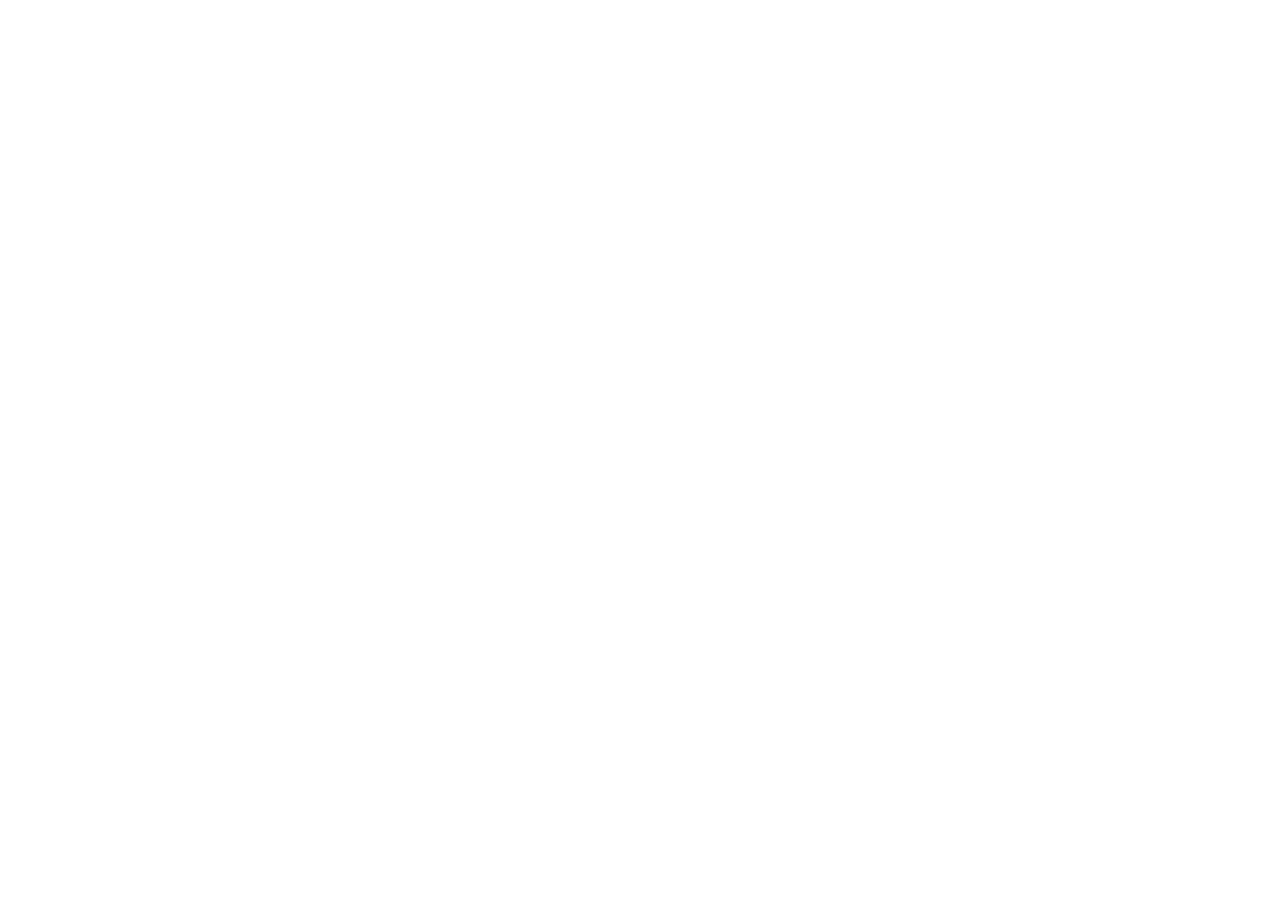
==== login.html @ 33c71e35 "初始化项目" ====
<!DOCTYPE html>
<html lang="en">
<head>
    <meta charset="UTF-8">
    <meta http-equiv="X-UA-Compatible" content="IE=edge">
    <meta name="viewport" content="width=device-width, initial-scale=1.0">
    <title>Document</title>
</head>
<body>
    
</body>
</html>
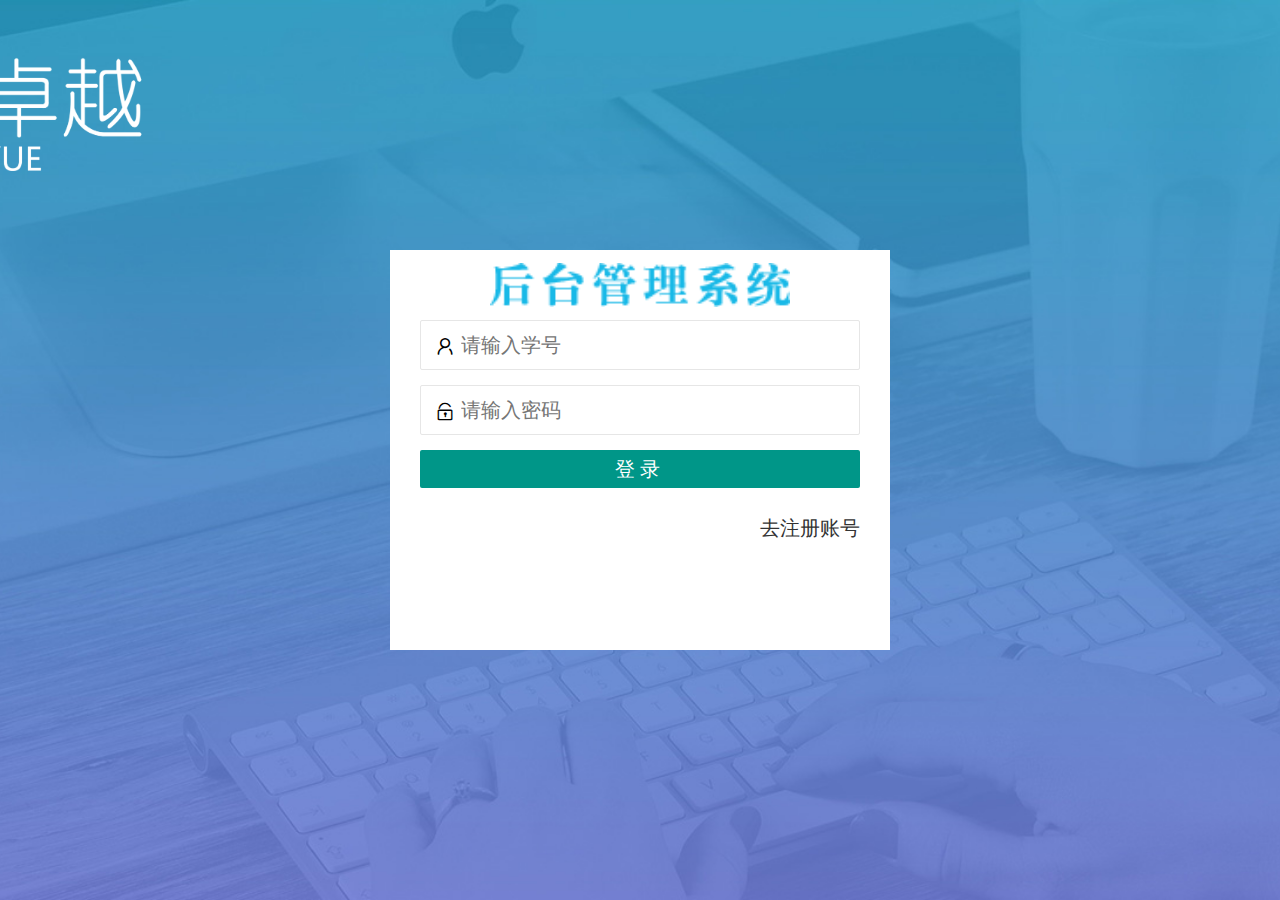
==== commit 7c76366a: "完成了注册和登录功能的开发" ====
--- a/login.html
+++ b/login.html
@@ -4,9 +4,71 @@
     <meta charset="UTF-8">
     <meta http-equiv="X-UA-Compatible" content="IE=edge">
     <meta name="viewport" content="width=device-width, initial-scale=1.0">
-    <title>Document</title>
+    <title>故事汇-登录/注册</title>
+    <link rel="stylesheet" href="/assets/lib/layui/css/layui.css">
+    <link rel="stylesheet" href="/assets/css/login.css">
 </head>
 <body>
-    
+    <!--头部的logo区域-->
+    <div class="layui-main">
+        <img src="/assets/images/计科卓越logo.png" alt="">
+    </div>
+    <!--登录注册区域-->
+    <div class="loginAndRegBox">
+        <div class="title-box"></div>
+         <!--登录的div-->
+         <div class="login-box" >
+             <!--登录的表单-->
+            <form class="layui-form" id="form_login">
+                <!--用户名-->
+                <div class="layui-form-item">
+                    <i class="layui-icon layui-icon-username"></i>   
+                    <input type="text" name="username" required  lay-verify="required" placeholder="请输入学号" autocomplete="off" class="layui-input">
+                </div>
+                <!--密码-->
+                <div class="layui-form-item">
+                    <i class="layui-icon layui-icon-password"></i>   
+                    <input type="password" name="password" required  lay-verify="required|pwd" placeholder="请输入密码" autocomplete="off" class="layui-input">
+                </div>
+                <div class="layui-form-item">
+            <button class="layui-btn layui-btn-fluid" lay-submit layui-btn-radius>登录</button>
+             </div>
+             <div class="layui-form-item links" >
+              <a href="javascript:;" id="link_reg">去注册账号</a>
+             </div>
+            </form> 
+         </div>
+         <!--注册的div-->
+         <div class="reg-box">
+            <form class="layui-form" id="form_reg">
+                <!--用户名-->
+                <div class="layui-form-item">
+                    <i class="layui-icon layui-icon-username"></i>   
+                    <input type="text" name="username" required  lay-verify="required" placeholder="请输入学号" autocomplete="off" class="layui-input">
+                </div>
+                <!--密码-->
+                <div class="layui-form-item">
+                    <i class="layui-icon layui-icon-password"></i>   
+                    <input type="password" name="password" required  lay-verify="required|pwd" placeholder="请输入密码" autocomplete="off" class="layui-input">
+                </div>
+                <!--密码确认框-->
+                <div class="layui-form-item">
+                    <i class="layui-icon layui-icon-password"></i>   
+                    <input type="password" name="repassword" required  lay-verify="required|pwd|repwd" placeholder="再次确认密码" autocomplete="off" class="layui-input">
+                </div>
+                <div class="layui-form-item">
+            <button class="layui-btn layui-btn-fluid" lay-submit layui-btn-radius>注册</button>
+             </div>
+             <div class="layui-form-item links">
+              <a href="javascript:;" id="link_login">去登录</a>
+             </div>
+            </form> 
+        </div>
+    </div>
+    <script src="/assets/lib/layui/layui.all.js"></script>
+    <!--导入jQuery-->
+    <script src="/assets/lib/jquery.js"></script>
+    <script src="/assets/js/baseAPI.js"></script>
+    <script src="/assets/js/login.js"></script>
 </body>
-</html>+</html>
--- a/assets/lib/layui/css/layui.css
+++ b/assets/lib/layui/css/layui.css
@@ -0,0 +1,2 @@
+/** layui-v2.5.5 MIT License By https://www.layui.com */
+ .layui-inline,img{display:inline-block;vertical-align:middle}h1,h2,h3,h4,h5,h6{font-weight:400}.layui-edge,.layui-header,.layui-inline,.layui-main{position:relative}.layui-body,.layui-edge,.layui-elip{overflow:hidden}.layui-btn,.layui-edge,.layui-inline,img{vertical-align:middle}.layui-btn,.layui-disabled,.layui-icon,.layui-unselect{-moz-user-select:none;-webkit-user-select:none;-ms-user-select:none}.layui-elip,.layui-form-checkbox span,.layui-form-pane .layui-form-label{text-overflow:ellipsis;white-space:nowrap}.layui-breadcrumb,.layui-tree-btnGroup{visibility:hidden}blockquote,body,button,dd,div,dl,dt,form,h1,h2,h3,h4,h5,h6,input,li,ol,p,pre,td,textarea,th,ul{margin:0;padding:0;-webkit-tap-highlight-color:rgba(0,0,0,0)}a:active,a:hover{outline:0}img{border:none}li{list-style:none}table{border-collapse:collapse;border-spacing:0}h4,h5,h6{font-size:100%}button,input,optgroup,option,select,textarea{font-family:inherit;font-size:inherit;font-style:inherit;font-weight:inherit;outline:0}pre{white-space:pre-wrap;white-space:-moz-pre-wrap;white-space:-pre-wrap;white-space:-o-pre-wrap;word-wrap:break-word}body{line-height:24px;font:14px Helvetica Neue,Helvetica,PingFang SC,Tahoma,Arial,sans-serif}hr{height:1px;margin:10px 0;border:0;clear:both}a{color:#333;text-decoration:none}a:hover{color:#777}a cite{font-style:normal;*cursor:pointer}.layui-border-box,.layui-border-box *{box-sizing:border-box}.layui-box,.layui-box *{box-sizing:content-box}.layui-clear{clear:both;*zoom:1}.layui-clear:after{content:'\20';clear:both;*zoom:1;display:block;height:0}.layui-inline{*display:inline;*zoom:1}.layui-edge{display:inline-block;width:0;height:0;border-width:6px;border-style:dashed;border-color:transparent}.layui-edge-top{top:-4px;border-bottom-color:#999;border-bottom-style:solid}.layui-edge-right{border-left-color:#999;border-left-style:solid}.layui-edge-bottom{top:2px;border-top-color:#999;border-top-style:solid}.layui-edge-left{border-right-color:#999;border-right-style:solid}.layui-disabled,.layui-disabled:hover{color:#d2d2d2!important;cursor:not-allowed!important}.layui-circle{border-radius:100%}.layui-show{display:block!important}.layui-hide{display:none!important}@font-face{font-family:layui-icon;src:url(../font/iconfont.eot?v=250);src:url(../font/iconfont.eot?v=250#iefix) format('embedded-opentype'),url(../font/iconfont.woff2?v=250) format('woff2'),url(../font/iconfont.woff?v=250) format('woff'),url(../font/iconfont.ttf?v=250) format('truetype'),url(../font/iconfont.svg?v=250#layui-icon) format('svg')}.layui-icon{font-family:layui-icon!important;font-size:16px;font-style:normal;-webkit-font-smoothing:antialiased;-moz-osx-font-smoothing:grayscale}.layui-icon-reply-fill:before{content:"\e611"}.layui-icon-set-fill:before{content:"\e614"}.layui-icon-menu-fill:before{content:"\e60f"}.layui-icon-search:before{content:"\e615"}.layui-icon-share:before{content:"\e641"}.layui-icon-set-sm:before{content:"\e620"}.layui-icon-engine:before{content:"\e628"}.layui-icon-close:before{content:"\1006"}.layui-icon-close-fill:before{content:"\1007"}.layui-icon-chart-screen:before{content:"\e629"}.layui-icon-star:before{content:"\e600"}.layui-icon-circle-dot:before{content:"\e617"}.layui-icon-chat:before{content:"\e606"}.layui-icon-release:before{content:"\e609"}.layui-icon-list:before{content:"\e60a"}.layui-icon-chart:before{content:"\e62c"}.layui-icon-ok-circle:before{content:"\1005"}.layui-icon-layim-theme:before{content:"\e61b"}.layui-icon-table:before{content:"\e62d"}.layui-icon-right:before{content:"\e602"}.layui-icon-left:before{content:"\e603"}.layui-icon-cart-simple:before{content:"\e698"}.layui-icon-face-cry:before{content:"\e69c"}.layui-icon-face-smile:before{content:"\e6af"}.layui-icon-survey:before{content:"\e6b2"}.layui-icon-tree:before{content:"\e62e"}.layui-icon-upload-circle:before{content:"\e62f"}.layui-icon-add-circle:before{content:"\e61f"}.layui-icon-download-circle:before{content:"\e601"}.layui-icon-templeate-1:before{content:"\e630"}.layui-icon-util:before{content:"\e631"}.layui-icon-face-surprised:before{content:"\e664"}.layui-icon-edit:before{content:"\e642"}.layui-icon-speaker:before{content:"\e645"}.layui-icon-down:before{content:"\e61a"}.layui-icon-file:before{content:"\e621"}.layui-icon-layouts:before{content:"\e632"}.layui-icon-rate-half:before{content:"\e6c9"}.layui-icon-add-circle-fine:before{content:"\e608"}.layui-icon-prev-circle:before{content:"\e633"}.layui-icon-read:before{content:"\e705"}.layui-icon-404:before{content:"\e61c"}.layui-icon-carousel:before{content:"\e634"}.layui-icon-help:before{content:"\e607"}.layui-icon-code-circle:before{content:"\e635"}.layui-icon-water:before{content:"\e636"}.layui-icon-username:before{content:"\e66f"}.layui-icon-find-fill:before{content:"\e670"}.layui-icon-about:before{content:"\e60b"}.layui-icon-location:before{content:"\e715"}.layui-icon-up:before{content:"\e619"}.layui-icon-pause:before{content:"\e651"}.layui-icon-date:before{content:"\e637"}.layui-icon-layim-uploadfile:before{content:"\e61d"}.layui-icon-delete:before{content:"\e640"}.layui-icon-play:before{content:"\e652"}.layui-icon-top:before{content:"\e604"}.layui-icon-friends:before{content:"\e612"}.layui-icon-refresh-3:before{content:"\e9aa"}.layui-icon-ok:before{content:"\e605"}.layui-icon-layer:before{content:"\e638"}.layui-icon-face-smile-fine:before{content:"\e60c"}.layui-icon-dollar:before{content:"\e659"}.layui-icon-group:before{content:"\e613"}.layui-icon-layim-download:before{content:"\e61e"}.layui-icon-picture-fine:before{content:"\e60d"}.layui-icon-link:before{content:"\e64c"}.layui-icon-diamond:before{content:"\e735"}.layui-icon-log:before{content:"\e60e"}.layui-icon-rate-solid:before{content:"\e67a"}.layui-icon-fonts-del:before{content:"\e64f"}.layui-icon-unlink:before{content:"\e64d"}.layui-icon-fonts-clear:before{content:"\e639"}.layui-icon-triangle-r:before{content:"\e623"}.layui-icon-circle:before{content:"\e63f"}.layui-icon-radio:before{content:"\e643"}.layui-icon-align-center:before{content:"\e647"}.layui-icon-align-right:before{content:"\e648"}.layui-icon-align-left:before{content:"\e649"}.layui-icon-loading-1:before{content:"\e63e"}.layui-icon-return:before{content:"\e65c"}.layui-icon-fonts-strong:before{content:"\e62b"}.layui-icon-upload:before{content:"\e67c"}.layui-icon-dialogue:before{content:"\e63a"}.layui-icon-video:before{content:"\e6ed"}.layui-icon-headset:before{content:"\e6fc"}.layui-icon-cellphone-fine:before{content:"\e63b"}.layui-icon-add-1:before{content:"\e654"}.layui-icon-face-smile-b:before{content:"\e650"}.layui-icon-fonts-html:before{content:"\e64b"}.layui-icon-form:before{content:"\e63c"}.layui-icon-cart:before{content:"\e657"}.layui-icon-camera-fill:before{content:"\e65d"}.layui-icon-tabs:before{content:"\e62a"}.layui-icon-fonts-code:before{content:"\e64e"}.layui-icon-fire:before{content:"\e756"}.layui-icon-set:before{content:"\e716"}.layui-icon-fonts-u:before{content:"\e646"}.layui-icon-triangle-d:before{content:"\e625"}.layui-icon-tips:before{content:"\e702"}.layui-icon-picture:before{content:"\e64a"}.layui-icon-more-vertical:before{content:"\e671"}.layui-icon-flag:before{content:"\e66c"}.layui-icon-loading:before{content:"\e63d"}.layui-icon-fonts-i:before{content:"\e644"}.layui-icon-refresh-1:before{content:"\e666"}.layui-icon-rmb:before{content:"\e65e"}.layui-icon-home:before{content:"\e68e"}.layui-icon-user:before{content:"\e770"}.layui-icon-notice:before{content:"\e667"}.layui-icon-login-weibo:before{content:"\e675"}.layui-icon-voice:before{content:"\e688"}.layui-icon-upload-drag:before{content:"\e681"}.layui-icon-login-qq:before{content:"\e676"}.layui-icon-snowflake:before{content:"\e6b1"}.layui-icon-file-b:before{content:"\e655"}.layui-icon-template:before{content:"\e663"}.layui-icon-auz:before{content:"\e672"}.layui-icon-console:before{content:"\e665"}.layui-icon-app:before{content:"\e653"}.layui-icon-prev:before{content:"\e65a"}.layui-icon-website:before{content:"\e7ae"}.layui-icon-next:before{content:"\e65b"}.layui-icon-component:before{content:"\e857"}.layui-icon-more:before{content:"\e65f"}.layui-icon-login-wechat:before{content:"\e677"}.layui-icon-shrink-right:before{content:"\e668"}.layui-icon-spread-left:before{content:"\e66b"}.layui-icon-camera:before{content:"\e660"}.layui-icon-note:before{content:"\e66e"}.layui-icon-refresh:before{content:"\e669"}.layui-icon-female:before{content:"\e661"}.layui-icon-male:before{content:"\e662"}.layui-icon-password:before{content:"\e673"}.layui-icon-senior:before{content:"\e674"}.layui-icon-theme:before{content:"\e66a"}.layui-icon-tread:before{content:"\e6c5"}.layui-icon-praise:before{content:"\e6c6"}.layui-icon-star-fill:before{content:"\e658"}.layui-icon-rate:before{content:"\e67b"}.layui-icon-template-1:before{content:"\e656"}.layui-icon-vercode:before{content:"\e679"}.layui-icon-cellphone:before{content:"\e678"}.layui-icon-screen-full:before{content:"\e622"}.layui-icon-screen-restore:before{content:"\e758"}.layui-icon-cols:before{content:"\e610"}.layui-icon-export:before{content:"\e67d"}.layui-icon-print:before{content:"\e66d"}.layui-icon-slider:before{content:"\e714"}.layui-icon-addition:before{content:"\e624"}.layui-icon-subtraction:before{content:"\e67e"}.layui-icon-service:before{content:"\e626"}.layui-icon-transfer:before{content:"\e691"}.layui-main{width:1140px;margin:0 auto}.layui-header{z-index:1000;height:60px}.layui-header a:hover{transition:all .5s;-webkit-transition:all .5s}.layui-side{position:fixed;left:0;top:0;bottom:0;z-index:999;width:200px;overflow-x:hidden}.layui-side-scroll{position:relative;width:220px;height:100%;overflow-x:hidden}.layui-body{position:absolute;left:200px;right:0;top:0;bottom:0;z-index:998;width:auto;overflow-y:auto;box-sizing:border-box}.layui-layout-body{overflow:hidden}.layui-layout-admin .layui-header{background-color:#23262E}.layui-layout-admin .layui-side{top:60px;width:200px;overflow-x:hidden}.layui-layout-admin .layui-body{position:fixed;top:60px;bottom:44px}.layui-layout-admin .layui-main{width:auto;margin:0 15px}.layui-layout-admin .layui-footer{position:fixed;left:200px;right:0;bottom:0;height:44px;line-height:44px;padding:0 15px;background-color:#eee}.layui-layout-admin .layui-logo{position:absolute;left:0;top:0;width:200px;height:100%;line-height:60px;text-align:center;color:#009688;font-size:16px}.layui-layout-admin .layui-header .layui-nav{background:0 0}.layui-layout-left{position:absolute!important;left:200px;top:0}.layui-layout-right{position:absolute!important;right:0;top:0}.layui-container{position:relative;margin:0 auto;padding:0 15px;box-sizing:border-box}.layui-fluid{position:relative;margin:0 auto;padding:0 15px}.layui-row:after,.layui-row:before{content:'';display:block;clear:both}.layui-col-lg1,.layui-col-lg10,.layui-col-lg11,.layui-col-lg12,.layui-col-lg2,.layui-col-lg3,.layui-col-lg4,.layui-col-lg5,.layui-col-lg6,.layui-col-lg7,.layui-col-lg8,.layui-col-lg9,.layui-col-md1,.layui-col-md10,.layui-col-md11,.layui-col-md12,.layui-col-md2,.layui-col-md3,.layui-col-md4,.layui-col-md5,.layui-col-md6,.layui-col-md7,.layui-col-md8,.layui-col-md9,.layui-col-sm1,.layui-col-sm10,.layui-col-sm11,.layui-col-sm12,.layui-col-sm2,.layui-col-sm3,.layui-col-sm4,.layui-col-sm5,.layui-col-sm6,.layui-col-sm7,.layui-col-sm8,.layui-col-sm9,.layui-col-xs1,.layui-col-xs10,.layui-col-xs11,.layui-col-xs12,.layui-col-xs2,.layui-col-xs3,.layui-col-xs4,.layui-col-xs5,.layui-col-xs6,.layui-col-xs7,.layui-col-xs8,.layui-col-xs9{position:relative;display:block;box-sizing:border-box}.layui-col-xs1,.layui-col-xs10,.layui-col-xs11,.layui-col-xs12,.layui-col-xs2,.layui-col-xs3,.layui-col-xs4,.layui-col-xs5,.layui-col-xs6,.layui-col-xs7,.layui-col-xs8,.layui-col-xs9{float:left}.layui-col-xs1{width:8.33333333%}.layui-col-xs2{width:16.66666667%}.layui-col-xs3{width:25%}.layui-col-xs4{width:33.33333333%}.layui-col-xs5{width:41.66666667%}.layui-col-xs6{width:50%}.layui-col-xs7{width:58.33333333%}.layui-col-xs8{width:66.66666667%}.layui-col-xs9{width:75%}.layui-col-xs10{width:83.33333333%}.layui-col-xs11{width:91.66666667%}.layui-col-xs12{width:100%}.layui-col-xs-offset1{margin-left:8.33333333%}.layui-col-xs-offset2{margin-left:16.66666667%}.layui-col-xs-offset3{margin-left:25%}.layui-col-xs-offset4{margin-left:33.33333333%}.layui-col-xs-offset5{margin-left:41.66666667%}.layui-col-xs-offset6{margin-left:50%}.layui-col-xs-offset7{margin-left:58.33333333%}.layui-col-xs-offset8{margin-left:66.66666667%}.layui-col-xs-offset9{margin-left:75%}.layui-col-xs-offset10{margin-left:83.33333333%}.layui-col-xs-offset11{margin-left:91.66666667%}.layui-col-xs-offset12{margin-left:100%}@media screen and (max-width:768px){.layui-hide-xs{display:none!important}.layui-show-xs-block{display:block!important}.layui-show-xs-inline{display:inline!important}.layui-show-xs-inline-block{display:inline-block!important}}@media screen and (min-width:768px){.layui-container{width:750px}.layui-hide-sm{display:none!important}.layui-show-sm-block{display:block!important}.layui-show-sm-inline{display:inline!important}.layui-show-sm-inline-block{display:inline-block!important}.layui-col-sm1,.layui-col-sm10,.layui-col-sm11,.layui-col-sm12,.layui-col-sm2,.layui-col-sm3,.layui-col-sm4,.layui-col-sm5,.layui-col-sm6,.layui-col-sm7,.layui-col-sm8,.layui-col-sm9{float:left}.layui-col-sm1{width:8.33333333%}.layui-col-sm2{width:16.66666667%}.layui-col-sm3{width:25%}.layui-col-sm4{width:33.33333333%}.layui-col-sm5{width:41.66666667%}.layui-col-sm6{width:50%}.layui-col-sm7{width:58.33333333%}.layui-col-sm8{width:66.66666667%}.layui-col-sm9{width:75%}.layui-col-sm10{width:83.33333333%}.layui-col-sm11{width:91.66666667%}.layui-col-sm12{width:100%}.layui-col-sm-offset1{margin-left:8.33333333%}.layui-col-sm-offset2{margin-left:16.66666667%}.layui-col-sm-offset3{margin-left:25%}.layui-col-sm-offset4{margin-left:33.33333333%}.layui-col-sm-offset5{margin-left:41.66666667%}.layui-col-sm-offset6{margin-left:50%}.layui-col-sm-offset7{margin-left:58.33333333%}.layui-col-sm-offset8{margin-left:66.66666667%}.layui-col-sm-offset9{margin-left:75%}.layui-col-sm-offset10{margin-left:83.33333333%}.layui-col-sm-offset11{margin-left:91.66666667%}.layui-col-sm-offset12{margin-left:100%}}@media screen and (min-width:992px){.layui-container{width:970px}.layui-hide-md{display:none!important}.layui-show-md-block{display:block!important}.layui-show-md-inline{display:inline!important}.layui-show-md-inline-block{display:inline-block!important}.layui-col-md1,.layui-col-md10,.layui-col-md11,.layui-col-md12,.layui-col-md2,.layui-col-md3,.layui-col-md4,.layui-col-md5,.layui-col-md6,.layui-col-md7,.layui-col-md8,.layui-col-md9{float:left}.layui-col-md1{width:8.33333333%}.layui-col-md2{width:16.66666667%}.layui-col-md3{width:25%}.layui-col-md4{width:33.33333333%}.layui-col-md5{width:41.66666667%}.layui-col-md6{width:50%}.layui-col-md7{width:58.33333333%}.layui-col-md8{width:66.66666667%}.layui-col-md9{width:75%}.layui-col-md10{width:83.33333333%}.layui-col-md11{width:91.66666667%}.layui-col-md12{width:100%}.layui-col-md-offset1{margin-left:8.33333333%}.layui-col-md-offset2{margin-left:16.66666667%}.layui-col-md-offset3{margin-left:25%}.layui-col-md-offset4{margin-left:33.33333333%}.layui-col-md-offset5{margin-left:41.66666667%}.layui-col-md-offset6{margin-left:50%}.layui-col-md-offset7{margin-left:58.33333333%}.layui-col-md-offset8{margin-left:66.66666667%}.layui-col-md-offset9{margin-left:75%}.layui-col-md-offset10{margin-left:83.33333333%}.layui-col-md-offset11{margin-left:91.66666667%}.layui-col-md-offset12{margin-left:100%}}@media screen and (min-width:1200px){.layui-container{width:1170px}.layui-hide-lg{display:none!important}.layui-show-lg-block{display:block!important}.layui-show-lg-inline{display:inline!important}.layui-show-lg-inline-block{display:inline-block!important}.layui-col-lg1,.layui-col-lg10,.layui-col-lg11,.layui-col-lg12,.layui-col-lg2,.layui-col-lg3,.layui-col-lg4,.layui-col-lg5,.layui-col-lg6,.layui-col-lg7,.layui-col-lg8,.layui-col-lg9{float:left}.layui-col-lg1{width:8.33333333%}.layui-col-lg2{width:16.66666667%}.layui-col-lg3{width:25%}.layui-col-lg4{width:33.33333333%}.layui-col-lg5{width:41.66666667%}.layui-col-lg6{width:50%}.layui-col-lg7{width:58.33333333%}.layui-col-lg8{width:66.66666667%}.layui-col-lg9{width:75%}.layui-col-lg10{width:83.33333333%}.layui-col-lg11{width:91.66666667%}.layui-col-lg12{width:100%}.layui-col-lg-offset1{margin-left:8.33333333%}.layui-col-lg-offset2{margin-left:16.66666667%}.layui-col-lg-offset3{margin-left:25%}.layui-col-lg-offset4{margin-left:33.33333333%}.layui-col-lg-offset5{margin-left:41.66666667%}.layui-col-lg-offset6{margin-left:50%}.layui-col-lg-offset7{margin-left:58.33333333%}.layui-col-lg-offset8{margin-left:66.66666667%}.layui-col-lg-offset9{margin-left:75%}.layui-col-lg-offset10{margin-left:83.33333333%}.layui-col-lg-offset11{margin-left:91.66666667%}.layui-col-lg-offset12{margin-left:100%}}.layui-col-space1{margin:-.5px}.layui-col-space1>*{padding:.5px}.layui-col-space3{margin:-1.5px}.layui-col-space3>*{padding:1.5px}.layui-col-space5{margin:-2.5px}.layui-col-space5>*{padding:2.5px}.layui-col-space8{margin:-3.5px}.layui-col-space8>*{padding:3.5px}.layui-col-space10{margin:-5px}.layui-col-space10>*{padding:5px}.layui-col-space12{margin:-6px}.layui-col-space12>*{padding:6px}.layui-col-space15{margin:-7.5px}.layui-col-space15>*{padding:7.5px}.layui-col-space18{margin:-9px}.layui-col-space18>*{padding:9px}.layui-col-space20{margin:-10px}.layui-col-space20>*{padding:10px}.layui-col-space22{margin:-11px}.layui-col-space22>*{padding:11px}.layui-col-space25{margin:-12.5px}.layui-col-space25>*{padding:12.5px}.layui-col-space30{margin:-15px}.layui-col-space30>*{padding:15px}.layui-btn,.layui-input,.layui-select,.layui-textarea,.layui-upload-button{outline:0;-webkit-appearance:none;transition:all .3s;-webkit-transition:all .3s;box-sizing:border-box}.layui-elem-quote{margin-bottom:10px;padding:15px;line-height:22px;border-left:5px solid #009688;border-radius:0 2px 2px 0;background-color:#f2f2f2}.layui-quote-nm{border-style:solid;border-width:1px 1px 1px 5px;background:0 0}.layui-elem-field{margin-bottom:10px;padding:0;border-width:1px;border-style:solid}.layui-elem-field legend{margin-left:20px;padding:0 10px;font-size:20px;font-weight:300}.layui-field-title{margin:10px 0 20px;border-width:1px 0 0}.layui-field-box{padding:10px 15px}.layui-field-title .layui-field-box{padding:10px 0}.layui-progress{position:relative;height:6px;border-radius:20px;background-color:#e2e2e2}.layui-progress-bar{position:absolute;left:0;top:0;width:0;max-width:100%;height:6px;border-radius:20px;text-align:right;background-color:#5FB878;transition:all .3s;-webkit-transition:all .3s}.layui-progress-big,.layui-progress-big .layui-progress-bar{height:18px;line-height:18px}.layui-progress-text{position:relative;top:-20px;line-height:18px;font-size:12px;color:#666}.layui-progress-big .layui-progress-text{position:static;padding:0 10px;color:#fff}.layui-collapse{border-width:1px;border-style:solid;border-radius:2px}.layui-colla-content,.layui-colla-item{border-top-width:1px;border-top-style:solid}.layui-colla-item:first-child{border-top:none}.layui-colla-title{position:relative;height:42px;line-height:42px;padding:0 15px 0 35px;color:#333;background-color:#f2f2f2;cursor:pointer;font-size:14px;overflow:hidden}.layui-colla-content{display:none;padding:10px 15px;line-height:22px;color:#666}.layui-colla-icon{position:absolute;left:15px;top:0;font-size:14px}.layui-card{margin-bottom:15px;border-radius:2px;background-color:#fff;box-shadow:0 1px 2px 0 rgba(0,0,0,.05)}.layui-card:last-child{margin-bottom:0}.layui-card-header{position:relative;height:42px;line-height:42px;padding:0 15px;border-bottom:1px solid #f6f6f6;color:#333;border-radius:2px 2px 0 0;font-size:14px}.layui-bg-black,.layui-bg-blue,.layui-bg-cyan,.layui-bg-green,.layui-bg-orange,.layui-bg-red{color:#fff!important}.layui-card-body{position:relative;padding:10px 15px;line-height:24px}.layui-card-body[pad15]{padding:15px}.layui-card-body[pad20]{padding:20px}.layui-card-body .layui-table{margin:5px 0}.layui-card .layui-tab{margin:0}.layui-panel-window{position:relative;padding:15px;border-radius:0;border-top:5px solid #E6E6E6;background-color:#fff}.layui-auxiliar-moving{position:fixed;left:0;right:0;top:0;bottom:0;width:100%;height:100%;background:0 0;z-index:9999999999}.layui-form-label,.layui-form-mid,.layui-form-select,.layui-input-block,.layui-input-inline,.layui-textarea{position:relative}.layui-bg-red{background-color:#FF5722!important}.layui-bg-orange{background-color:#FFB800!important}.layui-bg-green{background-color:#009688!important}.layui-bg-cyan{background-color:#2F4056!important}.layui-bg-blue{background-color:#1E9FFF!important}.layui-bg-black{background-color:#393D49!important}.layui-bg-gray{background-color:#eee!important;color:#666!important}.layui-badge-rim,.layui-colla-content,.layui-colla-item,.layui-collapse,.layui-elem-field,.layui-form-pane .layui-form-item[pane],.layui-form-pane .layui-form-label,.layui-input,.layui-layedit,.layui-layedit-tool,.layui-quote-nm,.layui-select,.layui-tab-bar,.layui-tab-card,.layui-tab-title,.layui-tab-title .layui-this:after,.layui-textarea{border-color:#e6e6e6}.layui-timeline-item:before,hr{background-color:#e6e6e6}.layui-text{line-height:22px;font-size:14px;color:#666}.layui-text h1,.layui-text h2,.layui-text h3{font-weight:500;color:#333}.layui-text h1{font-size:30px}.layui-text h2{font-size:24px}.layui-text h3{font-size:18px}.layui-text a:not(.layui-btn){color:#01AAED}.layui-text a:not(.layui-btn):hover{text-decoration:underline}.layui-text ul{padding:5px 0 5px 15px}.layui-text ul li{margin-top:5px;list-style-type:disc}.layui-text em,.layui-word-aux{color:#999!important;padding:0 5px!important}.layui-btn{display:inline-block;height:38px;line-height:38px;padding:0 18px;background-color:#009688;color:#fff;white-space:nowrap;text-align:center;font-size:14px;border:none;border-radius:2px;cursor:pointer}.layui-btn:hover{opacity:.8;filter:alpha(opacity=80);color:#fff}.layui-btn:active{opacity:1;filter:alpha(opacity=100)}.layui-btn+.layui-btn{margin-left:10px}.layui-btn-container{font-size:0}.layui-btn-container .layui-btn{margin-right:10px;margin-bottom:10px}.layui-btn-container .layui-btn+.layui-btn{margin-left:0}.layui-table .layui-btn-container .layui-btn{margin-bottom:9px}.layui-btn-radius{border-radius:100px}.layui-btn .layui-icon{margin-right:3px;font-size:18px;vertical-align:bottom;vertical-align:middle\9}.layui-btn-primary{border:1px solid #C9C9C9;background-color:#fff;color:#555}.layui-btn-primary:hover{border-color:#009688;color:#333}.layui-btn-normal{background-color:#1E9FFF}.layui-btn-warm{background-color:#FFB800}.layui-btn-danger{background-color:#FF5722}.layui-btn-checked{background-color:#5FB878}.layui-btn-disabled,.layui-btn-disabled:active,.layui-btn-disabled:hover{border:1px solid #e6e6e6;background-color:#FBFBFB;color:#C9C9C9;cursor:not-allowed;opacity:1}.layui-btn-lg{height:44px;line-height:44px;padding:0 25px;font-size:16px}.layui-btn-sm{height:30px;line-height:30px;padding:0 10px;font-size:12px}.layui-btn-sm i{font-size:16px!important}.layui-btn-xs{height:22px;line-height:22px;padding:0 5px;font-size:12px}.layui-btn-xs i{font-size:14px!important}.layui-btn-group{display:inline-block;vertical-align:middle;font-size:0}.layui-btn-group .layui-btn{margin-left:0!important;margin-right:0!important;border-left:1px solid rgba(255,255,255,.5);border-radius:0}.layui-btn-group .layui-btn-primary{border-left:none}.layui-btn-group .layui-btn-primary:hover{border-color:#C9C9C9;color:#009688}.layui-btn-group .layui-btn:first-child{border-left:none;border-radius:2px 0 0 2px}.layui-btn-group .layui-btn-primary:first-child{border-left:1px solid #c9c9c9}.layui-btn-group .layui-btn:last-child{border-radius:0 2px 2px 0}.layui-btn-group .layui-btn+.layui-btn{margin-left:0}.layui-btn-group+.layui-btn-group{margin-left:10px}.layui-btn-fluid{width:100%}.layui-input,.layui-select,.layui-textarea{height:38px;line-height:1.3;line-height:38px\9;border-width:1px;border-style:solid;background-color:#fff;border-radius:2px}.layui-input::-webkit-input-placeholder,.layui-select::-webkit-input-placeholder,.layui-textarea::-webkit-input-placeholder{line-height:1.3}.layui-input,.layui-textarea{display:block;width:100%;padding-left:10px}.layui-input:hover,.layui-textarea:hover{border-color:#D2D2D2!important}.layui-input:focus,.layui-textarea:focus{border-color:#C9C9C9!important}.layui-textarea{min-height:100px;height:auto;line-height:20px;padding:6px 10px;resize:vertical}.layui-select{padding:0 10px}.layui-form input[type=checkbox],.layui-form input[type=radio],.layui-form select{display:none}.layui-form [lay-ignore]{display:initial}.layui-form-item{margin-bottom:15px;clear:both;*zoom:1}.layui-form-item:after{content:'\20';clear:both;*zoom:1;display:block;height:0}.layui-form-label{float:left;display:block;padding:9px 15px;width:80px;font-weight:400;line-height:20px;text-align:right}.layui-form-label-col{display:block;float:none;padding:9px 0;line-height:20px;text-align:left}.layui-form-item .layui-inline{margin-bottom:5px;margin-right:10px}.layui-input-block{margin-left:110px;min-height:36px}.layui-input-inline{display:inline-block;vertical-align:middle}.layui-form-item .layui-input-inline{float:left;width:190px;margin-right:10px}.layui-form-text .layui-input-inline{width:auto}.layui-form-mid{float:left;display:block;padding:9px 0!important;line-height:20px;margin-right:10px}.layui-form-danger+.layui-form-select .layui-input,.layui-form-danger:focus{border-color:#FF5722!important}.layui-form-select .layui-input{padding-right:30px;cursor:pointer}.layui-form-select .layui-edge{position:absolute;right:10px;top:50%;margin-top:-3px;cursor:pointer;border-width:6px;border-top-color:#c2c2c2;border-top-style:solid;transition:all .3s;-webkit-transition:all .3s}.layui-form-select dl{display:none;position:absolute;left:0;top:42px;padding:5px 0;z-index:899;min-width:100%;border:1px solid #d2d2d2;max-height:300px;overflow-y:auto;background-color:#fff;border-radius:2px;box-shadow:0 2px 4px rgba(0,0,0,.12);box-sizing:border-box}.layui-form-select dl dd,.layui-form-select dl dt{padding:0 10px;line-height:36px;white-space:nowrap;overflow:hidden;text-overflow:ellipsis}.layui-form-select dl dt{font-size:12px;color:#999}.layui-form-select dl dd{cursor:pointer}.layui-form-select dl dd:hover{background-color:#f2f2f2;-webkit-transition:.5s all;transition:.5s all}.layui-form-select .layui-select-group dd{padding-left:20px}.layui-form-select dl dd.layui-select-tips{padding-left:10px!important;color:#999}.layui-form-select dl dd.layui-this{background-color:#5FB878;color:#fff}.layui-form-checkbox,.layui-form-select dl dd.layui-disabled{background-color:#fff}.layui-form-selected dl{display:block}.layui-form-checkbox,.layui-form-checkbox *,.layui-form-switch{display:inline-block;vertical-align:middle}.layui-form-selected .layui-edge{margin-top:-9px;-webkit-transform:rotate(180deg);transform:rotate(180deg);margin-top:-3px\9}:root .layui-form-selected .layui-edge{margin-top:-9px\0/IE9}.layui-form-selectup dl{top:auto;bottom:42px}.layui-select-none{margin:5px 0;text-align:center;color:#999}.layui-select-disabled .layui-disabled{border-color:#eee!important}.layui-select-disabled .layui-edge{border-top-color:#d2d2d2}.layui-form-checkbox{position:relative;height:30px;line-height:30px;margin-right:10px;padding-right:30px;cursor:pointer;font-size:0;-webkit-transition:.1s linear;transition:.1s linear;box-sizing:border-box}.layui-form-checkbox span{padding:0 10px;height:100%;font-size:14px;border-radius:2px 0 0 2px;background-color:#d2d2d2;color:#fff;overflow:hidden}.layui-form-checkbox:hover span{background-color:#c2c2c2}.layui-form-checkbox i{position:absolute;right:0;top:0;width:30px;height:28px;border:1px solid #d2d2d2;border-left:none;border-radius:0 2px 2px 0;color:#fff;font-size:20px;text-align:center}.layui-form-checkbox:hover i{border-color:#c2c2c2;color:#c2c2c2}.layui-form-checked,.layui-form-checked:hover{border-color:#5FB878}.layui-form-checked span,.layui-form-checked:hover span{background-color:#5FB878}.layui-form-checked i,.layui-form-checked:hover i{color:#5FB878}.layui-form-item .layui-form-checkbox{margin-top:4px}.layui-form-checkbox[lay-skin=primary]{height:auto!important;line-height:normal!important;min-width:18px;min-height:18px;border:none!important;margin-right:0;padding-left:28px;padding-right:0;background:0 0}.layui-form-checkbox[lay-skin=primary] span{padding-left:0;padding-right:15px;line-height:18px;background:0 0;color:#666}.layui-form-checkbox[lay-skin=primary] i{right:auto;left:0;width:16px;height:16px;line-height:16px;border:1px solid #d2d2d2;font-size:12px;border-radius:2px;background-color:#fff;-webkit-transition:.1s linear;transition:.1s linear}.layui-form-checkbox[lay-skin=primary]:hover i{border-color:#5FB878;color:#fff}.layui-form-checked[lay-skin=primary] i{border-color:#5FB878!important;background-color:#5FB878;color:#fff}.layui-checkbox-disbaled[lay-skin=primary] span{background:0 0!important;color:#c2c2c2}.layui-checkbox-disbaled[lay-skin=primary]:hover i{border-color:#d2d2d2}.layui-form-item .layui-form-checkbox[lay-skin=primary]{margin-top:10px}.layui-form-switch{position:relative;height:22px;line-height:22px;min-width:35px;padding:0 5px;margin-top:8px;border:1px solid #d2d2d2;border-radius:20px;cursor:pointer;background-color:#fff;-webkit-transition:.1s linear;transition:.1s linear}.layui-form-switch i{position:absolute;left:5px;top:3px;width:16px;height:16px;border-radius:20px;background-color:#d2d2d2;-webkit-transition:.1s linear;transition:.1s linear}.layui-form-switch em{position:relative;top:0;width:25px;margin-left:21px;padding:0!important;text-align:center!important;color:#999!important;font-style:normal!important;font-size:12px}.layui-form-onswitch{border-color:#5FB878;background-color:#5FB878}.layui-checkbox-disbaled,.layui-checkbox-disbaled i{border-color:#e2e2e2!important}.layui-form-onswitch i{left:100%;margin-left:-21px;background-color:#fff}.layui-form-onswitch em{margin-left:5px;margin-right:21px;color:#fff!important}.layui-checkbox-disbaled span{background-color:#e2e2e2!important}.layui-checkbox-disbaled:hover i{color:#fff!important}[lay-radio]{display:none}.layui-form-radio,.layui-form-radio *{display:inline-block;vertical-align:middle}.layui-form-radio{line-height:28px;margin:6px 10px 0 0;padding-right:10px;cursor:pointer;font-size:0}.layui-form-radio *{font-size:14px}.layui-form-radio>i{margin-right:8px;font-size:22px;color:#c2c2c2}.layui-form-radio>i:hover,.layui-form-radioed>i{color:#5FB878}.layui-radio-disbaled>i{color:#e2e2e2!important}.layui-form-pane .layui-form-label{width:110px;padding:8px 15px;height:38px;line-height:20px;border-width:1px;border-style:solid;border-radius:2px 0 0 2px;text-align:center;background-color:#FBFBFB;overflow:hidden;box-sizing:border-box}.layui-form-pane .layui-input-inline{margin-left:-1px}.layui-form-pane .layui-input-block{margin-left:110px;left:-1px}.layui-form-pane .layui-input{border-radius:0 2px 2px 0}.layui-form-pane .layui-form-text .layui-form-label{float:none;width:100%;border-radius:2px;box-sizing:border-box;text-align:left}.layui-form-pane .layui-form-text .layui-input-inline{display:block;margin:0;top:-1px;clear:both}.layui-form-pane .layui-form-text .layui-input-block{margin:0;left:0;top:-1px}.layui-form-pane .layui-form-text .layui-textarea{min-height:100px;border-radius:0 0 2px 2px}.layui-form-pane .layui-form-checkbox{margin:4px 0 4px 10px}.layui-form-pane .layui-form-radio,.layui-form-pane .layui-form-switch{margin-top:6px;margin-left:10px}.layui-form-pane .layui-form-item[pane]{position:relative;border-width:1px;border-style:solid}.layui-form-pane .layui-form-item[pane] .layui-form-label{position:absolute;left:0;top:0;height:100%;border-width:0 1px 0 0}.layui-form-pane .layui-form-item[pane] .layui-input-inline{margin-left:110px}@media screen and (max-width:450px){.layui-form-item .layui-form-label{text-overflow:ellipsis;overflow:hidden;white-space:nowrap}.layui-form-item .layui-inline{display:block;margin-right:0;margin-bottom:20px;clear:both}.layui-form-item .layui-inline:after{content:'\20';clear:both;display:block;height:0}.layui-form-item .layui-input-inline{display:block;float:none;left:-3px;width:auto;margin:0 0 10px 112px}.layui-form-item .layui-input-inline+.layui-form-mid{margin-left:110px;top:-5px;padding:0}.layui-form-item .layui-form-checkbox{margin-right:5px;margin-bottom:5px}}.layui-layedit{border-width:1px;border-style:solid;border-radius:2px}.layui-layedit-tool{padding:3px 5px;border-bottom-width:1px;border-bottom-style:solid;font-size:0}.layedit-tool-fixed{position:fixed;top:0;border-top:1px solid #e2e2e2}.layui-layedit-tool .layedit-tool-mid,.layui-layedit-tool .layui-icon{display:inline-block;vertical-align:middle;text-align:center;font-size:14px}.layui-layedit-tool .layui-icon{position:relative;width:32px;height:30px;line-height:30px;margin:3px 5px;color:#777;cursor:pointer;border-radius:2px}.layui-layedit-tool .layui-icon:hover{color:#393D49}.layui-layedit-tool .layui-icon:active{color:#000}.layui-layedit-tool .layedit-tool-active{background-color:#e2e2e2;color:#000}.layui-layedit-tool .layui-disabled,.layui-layedit-tool .layui-disabled:hover{color:#d2d2d2;cursor:not-allowed}.layui-layedit-tool .layedit-tool-mid{width:1px;height:18px;margin:0 10px;background-color:#d2d2d2}.layedit-tool-html{width:50px!important;font-size:30px!important}.layedit-tool-b,.layedit-tool-code,.layedit-tool-help{font-size:16px!important}.layedit-tool-d,.layedit-tool-face,.layedit-tool-image,.layedit-tool-unlink{font-size:18px!important}.layedit-tool-image input{position:absolute;font-size:0;left:0;top:0;width:100%;height:100%;opacity:.01;filter:Alpha(opacity=1);cursor:pointer}.layui-layedit-iframe iframe{display:block;width:100%}#LAY_layedit_code{overflow:hidden}.layui-laypage{display:inline-block;*display:inline;*zoom:1;vertical-align:middle;margin:10px 0;font-size:0}.layui-laypage>a:first-child,.layui-laypage>a:first-child em{border-radius:2px 0 0 2px}.layui-laypage>a:last-child,.layui-laypage>a:last-child em{border-radius:0 2px 2px 0}.layui-laypage>:first-child{margin-left:0!important}.layui-laypage>:last-child{margin-right:0!important}.layui-laypage a,.layui-laypage button,.layui-laypage input,.layui-laypage select,.layui-laypage span{border:1px solid #e2e2e2}.layui-laypage a,.layui-laypage span{display:inline-block;*display:inline;*zoom:1;vertical-align:middle;padding:0 15px;height:28px;line-height:28px;margin:0 -1px 5px 0;background-color:#fff;color:#333;font-size:12px}.layui-flow-more a *,.layui-laypage input,.layui-table-view select[lay-ignore]{display:inline-block}.layui-laypage a:hover{color:#009688}.layui-laypage em{font-style:normal}.layui-laypage .layui-laypage-spr{color:#999;font-weight:700}.layui-laypage a{text-decoration:none}.layui-laypage .layui-laypage-curr{position:relative}.layui-laypage .layui-laypage-curr em{position:relative;color:#fff}.layui-laypage .layui-laypage-curr .layui-laypage-em{position:absolute;left:-1px;top:-1px;padding:1px;width:100%;height:100%;background-color:#009688}.layui-laypage-em{border-radius:2px}.layui-laypage-next em,.layui-laypage-prev em{font-family:Sim sun;font-size:16px}.layui-laypage .layui-laypage-count,.layui-laypage .layui-laypage-limits,.layui-laypage .layui-laypage-refresh,.layui-laypage .layui-laypage-skip{margin-left:10px;margin-right:10px;padding:0;border:none}.layui-laypage .layui-laypage-limits,.layui-laypage .layui-laypage-refresh{vertical-align:top}.layui-laypage .layui-laypage-refresh i{font-size:18px;cursor:pointer}.layui-laypage select{height:22px;padding:3px;border-radius:2px;cursor:pointer}.layui-laypage .layui-laypage-skip{height:30px;line-height:30px;color:#999}.layui-laypage button,.layui-laypage input{height:30px;line-height:30px;border-radius:2px;vertical-align:top;background-color:#fff;box-sizing:border-box}.layui-laypage input{width:40px;margin:0 10px;padding:0 3px;text-align:center}.layui-laypage input:focus,.layui-laypage select:focus{border-color:#009688!important}.layui-laypage button{margin-left:10px;padding:0 10px;cursor:pointer}.layui-table,.layui-table-view{margin:10px 0}.layui-flow-more{margin:10px 0;text-align:center;color:#999;font-size:14px}.layui-flow-more a{height:32px;line-height:32px}.layui-flow-more a *{vertical-align:top}.layui-flow-more a cite{padding:0 20px;border-radius:3px;background-color:#eee;color:#333;font-style:normal}.layui-flow-more a cite:hover{opacity:.8}.layui-flow-more a i{font-size:30px;color:#737383}.layui-table{width:100%;background-color:#fff;color:#666}.layui-table tr{transition:all .3s;-webkit-transition:all .3s}.layui-table th{text-align:left;font-weight:400}.layui-table tbody tr:hover,.layui-table thead tr,.layui-table-click,.layui-table-header,.layui-table-hover,.layui-table-mend,.layui-table-patch,.layui-table-tool,.layui-table-total,.layui-table-total tr,.layui-table[lay-even] tr:nth-child(even){background-color:#f2f2f2}.layui-table td,.layui-table th,.layui-table-col-set,.layui-table-fixed-r,.layui-table-grid-down,.layui-table-header,.layui-table-page,.layui-table-tips-main,.layui-table-tool,.layui-table-total,.layui-table-view,.layui-table[lay-skin=line],.layui-table[lay-skin=row]{border-width:1px;border-style:solid;border-color:#e6e6e6}.layui-table td,.layui-table th{position:relative;padding:9px 15px;min-height:20px;line-height:20px;font-size:14px}.layui-table[lay-skin=line] td,.layui-table[lay-skin=line] th{border-width:0 0 1px}.layui-table[lay-skin=row] td,.layui-table[lay-skin=row] th{border-width:0 1px 0 0}.layui-table[lay-skin=nob] td,.layui-table[lay-skin=nob] th{border:none}.layui-table img{max-width:100px}.layui-table[lay-size=lg] td,.layui-table[lay-size=lg] th{padding:15px 30px}.layui-table-view .layui-table[lay-size=lg] .layui-table-cell{height:40px;line-height:40px}.layui-table[lay-size=sm] td,.layui-table[lay-size=sm] th{font-size:12px;padding:5px 10px}.layui-table-view .layui-table[lay-size=sm] .layui-table-cell{height:20px;line-height:20px}.layui-table[lay-data]{display:none}.layui-table-box{position:relative;overflow:hidden}.layui-table-view .layui-table{position:relative;width:auto;margin:0}.layui-table-view .layui-table[lay-skin=line]{border-width:0 1px 0 0}.layui-table-view .layui-table[lay-skin=row]{border-width:0 0 1px}.layui-table-view .layui-table td,.layui-table-view .layui-table th{padding:5px 0;border-top:none;border-left:none}.layui-table-view .layui-table th.layui-unselect .layui-table-cell span{cursor:pointer}.layui-table-view .layui-table td{cursor:default}.layui-table-view .layui-table td[data-edit=text]{cursor:text}.layui-table-view .layui-form-checkbox[lay-skin=primary] i{width:18px;height:18px}.layui-table-view .layui-form-radio{line-height:0;padding:0}.layui-table-view .layui-form-radio>i{margin:0;font-size:20px}.layui-table-init{position:absolute;left:0;top:0;width:100%;height:100%;text-align:center;z-index:110}.layui-table-init .layui-icon{position:absolute;left:50%;top:50%;margin:-15px 0 0 -15px;font-size:30px;color:#c2c2c2}.layui-table-header{border-width:0 0 1px;overflow:hidden}.layui-table-header .layui-table{margin-bottom:-1px}.layui-table-tool .layui-inline[lay-event]{position:relative;width:26px;height:26px;padding:5px;line-height:16px;margin-right:10px;text-align:center;color:#333;border:1px solid #ccc;cursor:pointer;-webkit-transition:.5s all;transition:.5s all}.layui-table-tool .layui-inline[lay-event]:hover{border:1px solid #999}.layui-table-tool-temp{padding-right:120px}.layui-table-tool-self{position:absolute;right:17px;top:10px}.layui-table-tool .layui-table-tool-self .layui-inline[lay-event]{margin:0 0 0 10px}.layui-table-tool-panel{position:absolute;top:29px;left:-1px;padding:5px 0;min-width:150px;min-height:40px;border:1px solid #d2d2d2;text-align:left;overflow-y:auto;background-color:#fff;box-shadow:0 2px 4px rgba(0,0,0,.12)}.layui-table-cell,.layui-table-tool-panel li{overflow:hidden;text-overflow:ellipsis;white-space:nowrap}.layui-table-tool-panel li{padding:0 10px;line-height:30px;-webkit-transition:.5s all;transition:.5s all}.layui-table-tool-panel li .layui-form-checkbox[lay-skin=primary]{width:100%;padding-left:28px}.layui-table-tool-panel li:hover{background-color:#f2f2f2}.layui-table-tool-panel li .layui-form-checkbox[lay-skin=primary] i{position:absolute;left:0;top:0}.layui-table-tool-panel li .layui-form-checkbox[lay-skin=primary] span{padding:0}.layui-table-tool .layui-table-tool-self .layui-table-tool-panel{left:auto;right:-1px}.layui-table-col-set{position:absolute;right:0;top:0;width:20px;height:100%;border-width:0 0 0 1px;background-color:#fff}.layui-table-sort{width:10px;height:20px;margin-left:5px;cursor:pointer!important}.layui-table-sort .layui-edge{position:absolute;left:5px;border-width:5px}.layui-table-sort .layui-table-sort-asc{top:3px;border-top:none;border-bottom-style:solid;border-bottom-color:#b2b2b2}.layui-table-sort .layui-table-sort-asc:hover{border-bottom-color:#666}.layui-table-sort .layui-table-sort-desc{bottom:5px;border-bottom:none;border-top-style:solid;border-top-color:#b2b2b2}.layui-table-sort .layui-table-sort-desc:hover{border-top-color:#666}.layui-table-sort[lay-sort=asc] .layui-table-sort-asc{border-bottom-color:#000}.layui-table-sort[lay-sort=desc] .layui-table-sort-desc{border-top-color:#000}.layui-table-cell{height:28px;line-height:28px;padding:0 15px;position:relative;box-sizing:border-box}.layui-table-cell .layui-form-checkbox[lay-skin=primary]{top:-1px;padding:0}.layui-table-cell .layui-table-link{color:#01AAED}.laytable-cell-checkbox,.laytable-cell-numbers,.laytable-cell-radio,.laytable-cell-space{padding:0;text-align:center}.layui-table-body{position:relative;overflow:auto;margin-right:-1px;margin-bottom:-1px}.layui-table-body .layui-none{line-height:26px;padding:15px;text-align:center;color:#999}.layui-table-fixed{position:absolute;left:0;top:0;z-index:101}.layui-table-fixed .layui-table-body{overflow:hidden}.layui-table-fixed-l{box-shadow:0 -1px 8px rgba(0,0,0,.08)}.layui-table-fixed-r{left:auto;right:-1px;border-width:0 0 0 1px;box-shadow:-1px 0 8px rgba(0,0,0,.08)}.layui-table-fixed-r .layui-table-header{position:relative;overflow:visible}.layui-table-mend{position:absolute;right:-49px;top:0;height:100%;width:50px}.layui-table-tool{position:relative;z-index:890;width:100%;min-height:50px;line-height:30px;padding:10px 15px;border-width:0 0 1px}.layui-table-tool .layui-btn-container{margin-bottom:-10px}.layui-table-page,.layui-table-total{border-width:1px 0 0;margin-bottom:-1px;overflow:hidden}.layui-table-page{position:relative;width:100%;padding:7px 7px 0;height:41px;font-size:12px;white-space:nowrap}.layui-table-page>div{height:26px}.layui-table-page .layui-laypage{margin:0}.layui-table-page .layui-laypage a,.layui-table-page .layui-laypage span{height:26px;line-height:26px;margin-bottom:10px;border:none;background:0 0}.layui-table-page .layui-laypage a,.layui-table-page .layui-laypage span.layui-laypage-curr{padding:0 12px}.layui-table-page .layui-laypage span{margin-left:0;padding:0}.layui-table-page .layui-laypage .layui-laypage-prev{margin-left:-7px!important}.layui-table-page .layui-laypage .layui-laypage-curr .layui-laypage-em{left:0;top:0;padding:0}.layui-table-page .layui-laypage button,.layui-table-page .layui-laypage input{height:26px;line-height:26px}.layui-table-page .layui-laypage input{width:40px}.layui-table-page .layui-laypage button{padding:0 10px}.layui-table-page select{height:18px}.layui-table-patch .layui-table-cell{padding:0;width:30px}.layui-table-edit{position:absolute;left:0;top:0;width:100%;height:100%;padding:0 14px 1px;border-radius:0;box-shadow:1px 1px 20px rgba(0,0,0,.15)}.layui-table-edit:focus{border-color:#5FB878!important}select.layui-table-edit{padding:0 0 0 10px;border-color:#C9C9C9}.layui-table-view .layui-form-checkbox,.layui-table-view .layui-form-radio,.layui-table-view .layui-form-switch{top:0;margin:0;box-sizing:content-box}.layui-table-view .layui-form-checkbox{top:-1px;height:26px;line-height:26px}.layui-table-view .layui-form-checkbox i{height:26px}.layui-table-grid .layui-table-cell{overflow:visible}.layui-table-grid-down{position:absolute;top:0;right:0;width:26px;height:100%;padding:5px 0;border-width:0 0 0 1px;text-align:center;background-color:#fff;color:#999;cursor:pointer}.layui-table-grid-down .layui-icon{position:absolute;top:50%;left:50%;margin:-8px 0 0 -8px}.layui-table-grid-down:hover{background-color:#fbfbfb}body .layui-table-tips .layui-layer-content{background:0 0;padding:0;box-shadow:0 1px 6px rgba(0,0,0,.12)}.layui-table-tips-main{margin:-44px 0 0 -1px;max-height:150px;padding:8px 15px;font-size:14px;overflow-y:scroll;background-color:#fff;color:#666}.layui-table-tips-c{position:absolute;right:-3px;top:-13px;width:20px;height:20px;padding:3px;cursor:pointer;background-color:#666;border-radius:50%;color:#fff}.layui-table-tips-c:hover{background-color:#777}.layui-table-tips-c:before{position:relative;right:-2px}.layui-upload-file{display:none!important;opacity:.01;filter:Alpha(opacity=1)}.layui-upload-drag,.layui-upload-form,.layui-upload-wrap{display:inline-block}.layui-upload-list{margin:10px 0}.layui-upload-choose{padding:0 10px;color:#999}.layui-upload-drag{position:relative;padding:30px;border:1px dashed #e2e2e2;background-color:#fff;text-align:center;cursor:pointer;color:#999}.layui-upload-drag .layui-icon{font-size:50px;color:#009688}.layui-upload-drag[lay-over]{border-color:#009688}.layui-upload-iframe{position:absolute;width:0;height:0;border:0;visibility:hidden}.layui-upload-wrap{position:relative;vertical-align:middle}.layui-upload-wrap .layui-upload-file{display:block!important;position:absolute;left:0;top:0;z-index:10;font-size:100px;width:100%;height:100%;opacity:.01;filter:Alpha(opacity=1);cursor:pointer}.layui-transfer-active,.layui-transfer-box{display:inline-block;vertical-align:middle}.layui-transfer-box,.layui-transfer-header,.layui-transfer-search{border-width:0;border-style:solid;border-color:#e6e6e6}.layui-transfer-box{position:relative;border-width:1px;width:200px;height:360px;border-radius:2px;background-color:#fff}.layui-transfer-box .layui-form-checkbox{width:100%;margin:0!important}.layui-transfer-header{height:38px;line-height:38px;padding:0 10px;border-bottom-width:1px}.layui-transfer-search{position:relative;padding:10px;border-bottom-width:1px}.layui-transfer-search .layui-input{height:32px;padding-left:30px;font-size:12px}.layui-transfer-search .layui-icon-search{position:absolute;left:20px;top:50%;margin-top:-8px;color:#666}.layui-transfer-active{margin:0 15px}.layui-transfer-active .layui-btn{display:block;margin:0;padding:0 15px;background-color:#5FB878;border-color:#5FB878;color:#fff}.layui-transfer-active .layui-btn-disabled{background-color:#FBFBFB;border-color:#e6e6e6;color:#C9C9C9}.layui-transfer-active .layui-btn:first-child{margin-bottom:15px}.layui-transfer-active .layui-btn .layui-icon{margin:0;font-size:14px!important}.layui-transfer-data{padding:5px 0;overflow:auto}.layui-transfer-data li{height:32px;line-height:32px;padding:0 10px}.layui-transfer-data li:hover{background-color:#f2f2f2;transition:.5s all}.layui-transfer-data .layui-none{padding:15px 10px;text-align:center;color:#999}.layui-nav{position:relative;padding:0 20px;background-color:#393D49;color:#fff;border-radius:2px;font-size:0;box-sizing:border-box}.layui-nav *{font-size:14px}.layui-nav .layui-nav-item{position:relative;display:inline-block;*display:inline;*zoom:1;vertical-align:middle;line-height:60px}.layui-nav .layui-nav-item a{display:block;padding:0 20px;color:#fff;color:rgba(255,255,255,.7);transition:all .3s;-webkit-transition:all .3s}.layui-nav .layui-this:after,.layui-nav-bar,.layui-nav-tree .layui-nav-itemed:after{position:absolute;left:0;top:0;width:0;height:5px;background-color:#5FB878;transition:all .2s;-webkit-transition:all .2s}.layui-nav-bar{z-index:1000}.layui-nav .layui-nav-item a:hover,.layui-nav .layui-this a{color:#fff}.layui-nav .layui-this:after{content:'';top:auto;bottom:0;width:100%}.layui-nav-img{width:30px;height:30px;margin-right:10px;border-radius:50%}.layui-nav .layui-nav-more{content:'';width:0;height:0;border-style:solid dashed dashed;border-color:#fff transparent transparent;overflow:hidden;cursor:pointer;transition:all .2s;-webkit-transition:all .2s;position:absolute;top:50%;right:3px;margin-top:-3px;border-width:6px;border-top-color:rgba(255,255,255,.7)}.layui-nav .layui-nav-mored,.layui-nav-itemed>a .layui-nav-more{margin-top:-9px;border-style:dashed dashed solid;border-color:transparent transparent #fff}.layui-nav-child{display:none;position:absolute;left:0;top:65px;min-width:100%;line-height:36px;padding:5px 0;box-shadow:0 2px 4px rgba(0,0,0,.12);border:1px solid #d2d2d2;background-color:#fff;z-index:100;border-radius:2px;white-space:nowrap}.layui-nav .layui-nav-child a{color:#333}.layui-nav .layui-nav-child a:hover{background-color:#f2f2f2;color:#000}.layui-nav-child dd{position:relative}.layui-nav .layui-nav-child dd.layui-this a,.layui-nav-child dd.layui-this{background-color:#5FB878;color:#fff}.layui-nav-child dd.layui-this:after{display:none}.layui-nav-tree{width:200px;padding:0}.layui-nav-tree .layui-nav-item{display:block;width:100%;line-height:45px}.layui-nav-tree .layui-nav-item a{position:relative;height:45px;line-height:45px;text-overflow:ellipsis;overflow:hidden;white-space:nowrap}.layui-nav-tree .layui-nav-item a:hover{background-color:#4E5465}.layui-nav-tree .layui-nav-bar{width:5px;height:0;background-color:#009688}.layui-nav-tree .layui-nav-child dd.layui-this,.layui-nav-tree .layui-nav-child dd.layui-this a,.layui-nav-tree .layui-this,.layui-nav-tree .layui-this>a,.layui-nav-tree .layui-this>a:hover{background-color:#009688;color:#fff}.layui-nav-tree .layui-this:after{display:none}.layui-nav-itemed>a,.layui-nav-tree .layui-nav-title a,.layui-nav-tree .layui-nav-title a:hover{color:#fff!important}.layui-nav-tree .layui-nav-child{position:relative;z-index:0;top:0;border:none;box-shadow:none}.layui-nav-tree .layui-nav-child a{height:40px;line-height:40px;color:#fff;color:rgba(255,255,255,.7)}.layui-nav-tree .layui-nav-child,.layui-nav-tree .layui-nav-child a:hover{background:0 0;color:#fff}.layui-nav-tree .layui-nav-more{right:10px}.layui-nav-itemed>.layui-nav-child{display:block;padding:0;background-color:rgba(0,0,0,.3)!important}.layui-nav-itemed>.layui-nav-child>.layui-this>.layui-nav-child{display:block}.layui-nav-side{position:fixed;top:0;bottom:0;left:0;overflow-x:hidden;z-index:999}.layui-bg-blue .layui-nav-bar,.layui-bg-blue .layui-nav-itemed:after,.layui-bg-blue .layui-this:after{background-color:#93D1FF}.layui-bg-blue .layui-nav-child dd.layui-this{background-color:#1E9FFF}.layui-bg-blue .layui-nav-itemed>a,.layui-nav-tree.layui-bg-blue .layui-nav-title a,.layui-nav-tree.layui-bg-blue .layui-nav-title a:hover{background-color:#007DDB!important}.layui-breadcrumb{font-size:0}.layui-breadcrumb>*{font-size:14px}.layui-breadcrumb a{color:#999!important}.layui-breadcrumb a:hover{color:#5FB878!important}.layui-breadcrumb a cite{color:#666;font-style:normal}.layui-breadcrumb span[lay-separator]{margin:0 10px;color:#999}.layui-tab{margin:10px 0;text-align:left!important}.layui-tab[overflow]>.layui-tab-title{overflow:hidden}.layui-tab-title{position:relative;left:0;height:40px;white-space:nowrap;font-size:0;border-bottom-width:1px;border-bottom-style:solid;transition:all .2s;-webkit-transition:all .2s}.layui-tab-title li{display:inline-block;*display:inline;*zoom:1;vertical-align:middle;font-size:14px;transition:all .2s;-webkit-transition:all .2s;position:relative;line-height:40px;min-width:65px;padding:0 15px;text-align:center;cursor:pointer}.layui-tab-title li a{display:block}.layui-tab-title .layui-this{color:#000}.layui-tab-title .layui-this:after{position:absolute;left:0;top:0;content:'';width:100%;height:41px;border-width:1px;border-style:solid;border-bottom-color:#fff;border-radius:2px 2px 0 0;box-sizing:border-box;pointer-events:none}.layui-tab-bar{position:absolute;right:0;top:0;z-index:10;width:30px;height:39px;line-height:39px;border-width:1px;border-style:solid;border-radius:2px;text-align:center;background-color:#fff;cursor:pointer}.layui-tab-bar .layui-icon{position:relative;display:inline-block;top:3px;transition:all .3s;-webkit-transition:all .3s}.layui-tab-item{display:none}.layui-tab-more{padding-right:30px;height:auto!important;white-space:normal!important}.layui-tab-more li.layui-this:after{border-bottom-color:#e2e2e2;border-radius:2px}.layui-tab-more .layui-tab-bar .layui-icon{top:-2px;top:3px\9;-webkit-transform:rotate(180deg);transform:rotate(180deg)}:root .layui-tab-more .layui-tab-bar .layui-icon{top:-2px\0/IE9}.layui-tab-content{padding:10px}.layui-tab-title li .layui-tab-close{position:relative;display:inline-block;width:18px;height:18px;line-height:20px;margin-left:8px;top:1px;text-align:center;font-size:14px;color:#c2c2c2;transition:all .2s;-webkit-transition:all .2s}.layui-tab-title li .layui-tab-close:hover{border-radius:2px;background-color:#FF5722;color:#fff}.layui-tab-brief>.layui-tab-title .layui-this{color:#009688}.layui-tab-brief>.layui-tab-more li.layui-this:after,.layui-tab-brief>.layui-tab-title .layui-this:after{border:none;border-radius:0;border-bottom:2px solid #5FB878}.layui-tab-brief[overflow]>.layui-tab-title .layui-this:after{top:-1px}.layui-tab-card{border-width:1px;border-style:solid;border-radius:2px;box-shadow:0 2px 5px 0 rgba(0,0,0,.1)}.layui-tab-card>.layui-tab-title{background-color:#f2f2f2}.layui-tab-card>.layui-tab-title li{margin-right:-1px;margin-left:-1px}.layui-tab-card>.layui-tab-title .layui-this{background-color:#fff}.layui-tab-card>.layui-tab-title .layui-this:after{border-top:none;border-width:1px;border-bottom-color:#fff}.layui-tab-card>.layui-tab-title .layui-tab-bar{height:40px;line-height:40px;border-radius:0;border-top:none;border-right:none}.layui-tab-card>.layui-tab-more .layui-this{background:0 0;color:#5FB878}.layui-tab-card>.layui-tab-more .layui-this:after{border:none}.layui-timeline{padding-left:5px}.layui-timeline-item{position:relative;padding-bottom:20px}.layui-timeline-axis{position:absolute;left:-5px;top:0;z-index:10;width:20px;height:20px;line-height:20px;background-color:#fff;color:#5FB878;border-radius:50%;text-align:center;cursor:pointer}.layui-timeline-axis:hover{color:#FF5722}.layui-timeline-item:before{content:'';position:absolute;left:5px;top:0;z-index:0;width:1px;height:100%}.layui-timeline-item:last-child:before{display:none}.layui-timeline-item:first-child:before{display:block}.layui-timeline-content{padding-left:25px}.layui-timeline-title{position:relative;margin-bottom:10px}.layui-badge,.layui-badge-dot,.layui-badge-rim{position:relative;display:inline-block;padding:0 6px;font-size:12px;text-align:center;background-color:#FF5722;color:#fff;border-radius:2px}.layui-badge{height:18px;line-height:18px}.layui-badge-dot{width:8px;height:8px;padding:0;border-radius:50%}.layui-badge-rim{height:18px;line-height:18px;border-width:1px;border-style:solid;background-color:#fff;color:#666}.layui-btn .layui-badge,.layui-btn .layui-badge-dot{margin-left:5px}.layui-nav .layui-badge,.layui-nav .layui-badge-dot{position:absolute;top:50%;margin:-8px 6px 0}.layui-tab-title .layui-badge,.layui-tab-title .layui-badge-dot{left:5px;top:-2px}.layui-carousel{position:relative;left:0;top:0;background-color:#f8f8f8}.layui-carousel>[carousel-item]{position:relative;width:100%;height:100%;overflow:hidden}.layui-carousel>[carousel-item]:before{position:absolute;content:'\e63d';left:50%;top:50%;width:100px;line-height:20px;margin:-10px 0 0 -50px;text-align:center;color:#c2c2c2;font-family:layui-icon!important;font-size:30px;font-style:normal;-webkit-font-smoothing:antialiased;-moz-osx-font-smoothing:grayscale}.layui-carousel>[carousel-item]>*{display:none;position:absolute;left:0;top:0;width:100%;height:100%;background-color:#f8f8f8;transition-duration:.3s;-webkit-transition-duration:.3s}.layui-carousel-updown>*{-webkit-transition:.3s ease-in-out up;transition:.3s ease-in-out up}.layui-carousel-arrow{display:none\9;opacity:0;position:absolute;left:10px;top:50%;margin-top:-18px;width:36px;height:36px;line-height:36px;text-align:center;font-size:20px;border:0;border-radius:50%;background-color:rgba(0,0,0,.2);color:#fff;-webkit-transition-duration:.3s;transition-duration:.3s;cursor:pointer}.layui-carousel-arrow[lay-type=add]{left:auto!important;right:10px}.layui-carousel:hover .layui-carousel-arrow[lay-type=add],.layui-carousel[lay-arrow=always] .layui-carousel-arrow[lay-type=add]{right:20px}.layui-carousel[lay-arrow=always] .layui-carousel-arrow{opacity:1;left:20px}.layui-carousel[lay-arrow=none] .layui-carousel-arrow{display:none}.layui-carousel-arrow:hover,.layui-carousel-ind ul:hover{background-color:rgba(0,0,0,.35)}.layui-carousel:hover .layui-carousel-arrow{display:block\9;opacity:1;left:20px}.layui-carousel-ind{position:relative;top:-35px;width:100%;line-height:0!important;text-align:center;font-size:0}.layui-carousel[lay-indicator=outside]{margin-bottom:30px}.layui-carousel[lay-indicator=outside] .layui-carousel-ind{top:10px}.layui-carousel[lay-indicator=outside] .layui-carousel-ind ul{background-color:rgba(0,0,0,.5)}.layui-carousel[lay-indicator=none] .layui-carousel-ind{display:none}.layui-carousel-ind ul{display:inline-block;padding:5px;background-color:rgba(0,0,0,.2);border-radius:10px;-webkit-transition-duration:.3s;transition-duration:.3s}.layui-carousel-ind li{display:inline-block;width:10px;height:10px;margin:0 3px;font-size:14px;background-color:#e2e2e2;background-color:rgba(255,255,255,.5);border-radius:50%;cursor:pointer;-webkit-transition-duration:.3s;transition-duration:.3s}.layui-carousel-ind li:hover{background-color:rgba(255,255,255,.7)}.layui-carousel-ind li.layui-this{background-color:#fff}.layui-carousel>[carousel-item]>.layui-carousel-next,.layui-carousel>[carousel-item]>.layui-carousel-prev,.layui-carousel>[carousel-item]>.layui-this{display:block}.layui-carousel>[carousel-item]>.layui-this{left:0}.layui-carousel>[carousel-item]>.layui-carousel-prev{left:-100%}.layui-carousel>[carousel-item]>.layui-carousel-next{left:100%}.layui-carousel>[carousel-item]>.layui-carousel-next.layui-carousel-left,.layui-carousel>[carousel-item]>.layui-carousel-prev.layui-carousel-right{left:0}.layui-carousel>[carousel-item]>.layui-this.layui-carousel-left{left:-100%}.layui-carousel>[carousel-item]>.layui-this.layui-carousel-right{left:100%}.layui-carousel[lay-anim=updown] .layui-carousel-arrow{left:50%!important;top:20px;margin:0 0 0 -18px}.layui-carousel[lay-anim=updown]>[carousel-item]>*,.layui-carousel[lay-anim=fade]>[carousel-item]>*{left:0!important}.layui-carousel[lay-anim=updown] .layui-carousel-arrow[lay-type=add]{top:auto!important;bottom:20px}.layui-carousel[lay-anim=updown] .layui-carousel-ind{position:absolute;top:50%;right:20px;width:auto;height:auto}.layui-carousel[lay-anim=updown] .layui-carousel-ind ul{padding:3px 5px}.layui-carousel[lay-anim=updown] .layui-carousel-ind li{display:block;margin:6px 0}.layui-carousel[lay-anim=updown]>[carousel-item]>.layui-this{top:0}.layui-carousel[lay-anim=updown]>[carousel-item]>.layui-carousel-prev{top:-100%}.layui-carousel[lay-anim=updown]>[carousel-item]>.layui-carousel-next{top:100%}.layui-carousel[lay-anim=updown]>[carousel-item]>.layui-carousel-next.layui-carousel-left,.layui-carousel[lay-anim=updown]>[carousel-item]>.layui-carousel-prev.layui-carousel-right{top:0}.layui-carousel[lay-anim=updown]>[carousel-item]>.layui-this.layui-carousel-left{top:-100%}.layui-carousel[lay-anim=updown]>[carousel-item]>.layui-this.layui-carousel-right{top:100%}.layui-carousel[lay-anim=fade]>[carousel-item]>.layui-carousel-next,.layui-carousel[lay-anim=fade]>[carousel-item]>.layui-carousel-prev{opacity:0}.layui-carousel[lay-anim=fade]>[carousel-item]>.layui-carousel-next.layui-carousel-left,.layui-carousel[lay-anim=fade]>[carousel-item]>.layui-carousel-prev.layui-carousel-right{opacity:1}.layui-carousel[lay-anim=fade]>[carousel-item]>.layui-this.layui-carousel-left,.layui-carousel[lay-anim=fade]>[carousel-item]>.layui-this.layui-carousel-right{opacity:0}.layui-fixbar{position:fixed;right:15px;bottom:15px;z-index:999999}.layui-fixbar li{width:50px;height:50px;line-height:50px;margin-bottom:1px;text-align:center;cursor:pointer;font-size:30px;background-color:#9F9F9F;color:#fff;border-radius:2px;opacity:.95}.layui-fixbar li:hover{opacity:.85}.layui-fixbar li:active{opacity:1}.layui-fixbar .layui-fixbar-top{display:none;font-size:40px}body .layui-util-face{border:none;background:0 0}body .layui-util-face .layui-layer-content{padding:0;background-color:#fff;color:#666;box-shadow:none}.layui-util-face .layui-layer-TipsG{display:none}.layui-util-face ul{position:relative;width:372px;padding:10px;border:1px solid #D9D9D9;background-color:#fff;box-shadow:0 0 20px rgba(0,0,0,.2)}.layui-util-face ul li{cursor:pointer;float:left;border:1px solid #e8e8e8;height:22px;width:26px;overflow:hidden;margin:-1px 0 0 -1px;padding:4px 2px;text-align:center}.layui-util-face ul li:hover{position:relative;z-index:2;border:1px solid #eb7350;background:#fff9ec}.layui-code{position:relative;margin:10px 0;padding:15px;line-height:20px;border:1px solid #ddd;border-left-width:6px;background-color:#F2F2F2;color:#333;font-family:Courier New;font-size:12px}.layui-rate,.layui-rate *{display:inline-block;vertical-align:middle}.layui-rate{padding:10px 5px 10px 0;font-size:0}.layui-rate li i.layui-icon{font-size:20px;color:#FFB800;margin-right:5px;transition:all .3s;-webkit-transition:all .3s}.layui-rate li i:hover{cursor:pointer;transform:scale(1.12);-webkit-transform:scale(1.12)}.layui-rate[readonly] li i:hover{cursor:default;transform:scale(1)}.layui-colorpicker{width:26px;height:26px;border:1px solid #e6e6e6;padding:5px;border-radius:2px;line-height:24px;display:inline-block;cursor:pointer;transition:all .3s;-webkit-transition:all .3s}.layui-colorpicker:hover{border-color:#d2d2d2}.layui-colorpicker.layui-colorpicker-lg{width:34px;height:34px;line-height:32px}.layui-colorpicker.layui-colorpicker-sm{width:24px;height:24px;line-height:22px}.layui-colorpicker.layui-colorpicker-xs{width:22px;height:22px;line-height:20px}.layui-colorpicker-trigger-bgcolor{display:block;background:url([data-uri]);border-radius:2px}.layui-colorpicker-trigger-span{display:block;height:100%;box-sizing:border-box;border:1px solid rgba(0,0,0,.15);border-radius:2px;text-align:center}.layui-colorpicker-trigger-i{display:inline-block;color:#FFF;font-size:12px}.layui-colorpicker-trigger-i.layui-icon-close{color:#999}.layui-colorpicker-main{position:absolute;z-index:66666666;width:280px;padding:7px;background:#FFF;border:1px solid #d2d2d2;border-radius:2px;box-shadow:0 2px 4px rgba(0,0,0,.12)}.layui-colorpicker-main-wrapper{height:180px;position:relative}.layui-colorpicker-basis{width:260px;height:100%;position:relative}.layui-colorpicker-basis-white{width:100%;height:100%;position:absolute;top:0;left:0;background:linear-gradient(90deg,#FFF,hsla(0,0%,100%,0))}.layui-colorpicker-basis-black{width:100%;height:100%;position:absolute;top:0;left:0;background:linear-gradient(0deg,#000,transparent)}.layui-colorpicker-basis-cursor{width:10px;height:10px;border:1px solid #FFF;border-radius:50%;position:absolute;top:-3px;right:-3px;cursor:pointer}.layui-colorpicker-side{position:absolute;top:0;right:0;width:12px;height:100%;background:linear-gradient(red,#FF0,#0F0,#0FF,#00F,#F0F,red)}.layui-colorpicker-side-slider{width:100%;height:5px;box-shadow:0 0 1px #888;box-sizing:border-box;background:#FFF;border-radius:1px;border:1px solid #f0f0f0;cursor:pointer;position:absolute;left:0}.layui-colorpicker-main-alpha{display:none;height:12px;margin-top:7px;background:url([data-uri])}.layui-colorpicker-alpha-bgcolor{height:100%;position:relative}.layui-colorpicker-alpha-slider{width:5px;height:100%;box-shadow:0 0 1px #888;box-sizing:border-box;background:#FFF;border-radius:1px;border:1px solid #f0f0f0;cursor:pointer;position:absolute;top:0}.layui-colorpicker-main-pre{padding-top:7px;font-size:0}.layui-colorpicker-pre{width:20px;height:20px;border-radius:2px;display:inline-block;margin-left:6px;margin-bottom:7px;cursor:pointer}.layui-colorpicker-pre:nth-child(11n+1){margin-left:0}.layui-colorpicker-pre-isalpha{background:url([data-uri])}.layui-colorpicker-pre.layui-this{box-shadow:0 0 3px 2px rgba(0,0,0,.15)}.layui-colorpicker-pre>div{height:100%;border-radius:2px}.layui-colorpicker-main-input{text-align:right;padding-top:7px}.layui-colorpicker-main-input .layui-btn-container .layui-btn{margin:0 0 0 10px}.layui-colorpicker-main-input div.layui-inline{float:left;margin-right:10px;font-size:14px}.layui-colorpicker-main-input input.layui-input{width:150px;height:30px;color:#666}.layui-slider{height:4px;background:#e2e2e2;border-radius:3px;position:relative;cursor:pointer}.layui-slider-bar{border-radius:3px;position:absolute;height:100%}.layui-slider-step{position:absolute;top:0;width:4px;height:4px;border-radius:50%;background:#FFF;-webkit-transform:translateX(-50%);transform:translateX(-50%)}.layui-slider-wrap{width:36px;height:36px;position:absolute;top:-16px;-webkit-transform:translateX(-50%);transform:translateX(-50%);z-index:10;text-align:center}.layui-slider-wrap-btn{width:12px;height:12px;border-radius:50%;background:#FFF;display:inline-block;vertical-align:middle;cursor:pointer;transition:.3s}.layui-slider-wrap:after{content:"";height:100%;display:inline-block;vertical-align:middle}.layui-slider-wrap-btn.layui-slider-hover,.layui-slider-wrap-btn:hover{transform:scale(1.2)}.layui-slider-wrap-btn.layui-disabled:hover{transform:scale(1)!important}.layui-slider-tips{position:absolute;top:-42px;z-index:66666666;white-space:nowrap;display:none;-webkit-transform:translateX(-50%);transform:translateX(-50%);color:#FFF;background:#000;border-radius:3px;height:25px;line-height:25px;padding:0 10px}.layui-slider-tips:after{content:'';position:absolute;bottom:-12px;left:50%;margin-left:-6px;width:0;height:0;border-width:6px;border-style:solid;border-color:#000 transparent transparent}.layui-slider-input{width:70px;height:32px;border:1px solid #e6e6e6;border-radius:3px;font-size:16px;line-height:32px;position:absolute;right:0;top:-15px}.layui-slider-input-btn{display:none;position:absolute;top:0;right:0;width:20px;height:100%;border-left:1px solid #d2d2d2}.layui-slider-input-btn i{cursor:pointer;position:absolute;right:0;bottom:0;width:20px;height:50%;font-size:12px;line-height:16px;text-align:center;color:#999}.layui-slider-input-btn i:first-child{top:0;border-bottom:1px solid #d2d2d2}.layui-slider-input-txt{height:100%;font-size:14px}.layui-slider-input-txt input{height:100%;border:none}.layui-slider-input-btn i:hover{color:#009688}.layui-slider-vertical{width:4px;margin-left:34px}.layui-slider-vertical .layui-slider-bar{width:4px}.layui-slider-vertical .layui-slider-step{top:auto;left:0;-webkit-transform:translateY(50%);transform:translateY(50%)}.layui-slider-vertical .layui-slider-wrap{top:auto;left:-16px;-webkit-transform:translateY(50%);transform:translateY(50%)}.layui-slider-vertical .layui-slider-tips{top:auto;left:2px}@media \0screen{.layui-slider-wrap-btn{margin-left:-20px}.layui-slider-vertical .layui-slider-wrap-btn{margin-left:0;margin-bottom:-20px}.layui-slider-vertical .layui-slider-tips{margin-left:-8px}.layui-slider>span{margin-left:8px}}.layui-tree{line-height:22px}.layui-tree .layui-form-checkbox{margin:0!important}.layui-tree-set{width:100%;position:relative}.layui-tree-pack{display:none;padding-left:20px;position:relative}.layui-tree-iconClick,.layui-tree-main{display:inline-block;vertical-align:middle}.layui-tree-line .layui-tree-pack{padding-left:27px}.layui-tree-line .layui-tree-set .layui-tree-set:after{content:'';position:absolute;top:14px;left:-9px;width:17px;height:0;border-top:1px dotted #c0c4cc}.layui-tree-entry{position:relative;padding:3px 0;height:20px;white-space:nowrap}.layui-tree-entry:hover{background-color:#eee}.layui-tree-line .layui-tree-entry:hover{background-color:rgba(0,0,0,0)}.layui-tree-line .layui-tree-entry:hover .layui-tree-txt{color:#999;text-decoration:underline;transition:.3s}.layui-tree-main{cursor:pointer;padding-right:10px}.layui-tree-line .layui-tree-set:before{content:'';position:absolute;top:0;left:-9px;width:0;height:100%;border-left:1px dotted #c0c4cc}.layui-tree-line .layui-tree-set.layui-tree-setLineShort:before{height:13px}.layui-tree-line .layui-tree-set.layui-tree-setHide:before{height:0}.layui-tree-iconClick{position:relative;height:20px;line-height:20px;margin:0 10px;color:#c0c4cc}.layui-tree-icon{height:12px;line-height:12px;width:12px;text-align:center;border:1px solid #c0c4cc}.layui-tree-iconClick .layui-icon{font-size:18px}.layui-tree-icon .layui-icon{font-size:12px;color:#666}.layui-tree-iconArrow{padding:0 5px}.layui-tree-iconArrow:after{content:'';position:absolute;left:4px;top:3px;z-index:100;width:0;height:0;border-width:5px;border-style:solid;border-color:transparent transparent transparent #c0c4cc;transition:.5s}.layui-tree-btnGroup,.layui-tree-editInput{position:relative;vertical-align:middle;display:inline-block}.layui-tree-spread>.layui-tree-entry>.layui-tree-iconClick>.layui-tree-iconArrow:after{transform:rotate(90deg) translate(3px,4px)}.layui-tree-txt{display:inline-block;vertical-align:middle;color:#555}.layui-tree-search{margin-bottom:15px;color:#666}.layui-tree-btnGroup .layui-icon{display:inline-block;vertical-align:middle;padding:0 2px;cursor:pointer}.layui-tree-btnGroup .layui-icon:hover{color:#999;transition:.3s}.layui-tree-entry:hover .layui-tree-btnGroup{visibility:visible}.layui-tree-editInput{height:20px;line-height:20px;padding:0 3px;border:none;background-color:rgba(0,0,0,.05)}.layui-tree-emptyText{text-align:center;color:#999}.layui-anim{-webkit-animation-duration:.3s;animation-duration:.3s;-webkit-animation-fill-mode:both;animation-fill-mode:both}.layui-anim.layui-icon{display:inline-block}.layui-anim-loop{-webkit-animation-iteration-count:infinite;animation-iteration-count:infinite}.layui-trans,.layui-trans a{transition:all .3s;-webkit-transition:all .3s}@-webkit-keyframes layui-rotate{from{-webkit-transform:rotate(0)}to{-webkit-transform:rotate(360deg)}}@keyframes layui-rotate{from{transform:rotate(0)}to{transform:rotate(360deg)}}.layui-anim-rotate{-webkit-animation-name:layui-rotate;animation-name:layui-rotate;-webkit-animation-duration:1s;animation-duration:1s;-webkit-animation-timing-function:linear;animation-timing-function:linear}@-webkit-keyframes layui-up{from{-webkit-transform:translate3d(0,100%,0);opacity:.3}to{-webkit-transform:translate3d(0,0,0);opacity:1}}@keyframes layui-up{from{transform:translate3d(0,100%,0);opacity:.3}to{transform:translate3d(0,0,0);opacity:1}}.layui-anim-up{-webkit-animation-name:layui-up;animation-name:layui-up}@-webkit-keyframes layui-upbit{from{-webkit-transform:translate3d(0,30px,0);opacity:.3}to{-webkit-transform:translate3d(0,0,0);opacity:1}}@keyframes layui-upbit{from{transform:translate3d(0,30px,0);opacity:.3}to{transform:translate3d(0,0,0);opacity:1}}.layui-anim-upbit{-webkit-animation-name:layui-upbit;animation-name:layui-upbit}@-webkit-keyframes layui-scale{0%{opacity:.3;-webkit-transform:scale(.5)}100%{opacity:1;-webkit-transform:scale(1)}}@keyframes layui-scale{0%{opacity:.3;-ms-transform:scale(.5);transform:scale(.5)}100%{opacity:1;-ms-transform:scale(1);transform:scale(1)}}.layui-anim-scale{-webkit-animation-name:layui-scale;animation-name:layui-scale}@-webkit-keyframes layui-scale-spring{0%{opacity:.5;-webkit-transform:scale(.5)}80%{opacity:.8;-webkit-transform:scale(1.1)}100%{opacity:1;-webkit-transform:scale(1)}}@keyframes layui-scale-spring{0%{opacity:.5;transform:scale(.5)}80%{opacity:.8;transform:scale(1.1)}100%{opacity:1;transform:scale(1)}}.layui-anim-scaleSpring{-webkit-animation-name:layui-scale-spring;animation-name:layui-scale-spring}@-webkit-keyframes layui-fadein{0%{opacity:0}100%{opacity:1}}@keyframes layui-fadein{0%{opacity:0}100%{opacity:1}}.layui-anim-fadein{-webkit-animation-name:layui-fadein;animation-name:layui-fadein}@-webkit-keyframes layui-fadeout{0%{opacity:1}100%{opacity:0}}@keyframes layui-fadeout{0%{opacity:1}100%{opacity:0}}.layui-anim-fadeout{-webkit-animation-name:layui-fadeout;animation-name:layui-fadeout}--- a/assets/css/login.css
+++ b/assets/css/login.css
@@ -0,0 +1,62 @@
+html, body{
+    margin: 0;
+    padding: 0;
+    height: 100%;
+    width: 100%;
+    background:url('/assets/images/login_bg.jpg') no-repeat center;
+    background-size: cover;
+}
+.layui-main img{
+    width: 50%;
+    margin-top: 5%;
+    margin-left: -40%;
+}
+.loginAndRegBox {
+    width: 500px;
+    height: 400px;
+    background-color: #fff;
+    position: absolute;
+    left: 50%;
+    top:50%;
+    transform: translate(-50%,-50%);
+}
+.title-box{
+    height: 70px;
+    background: url('/assets/images/login_title.png ') no-repeat center;
+    background-size: 60%;
+}
+.reg-box{
+    display:none;
+}
+.layui-form{
+    padding: 0 30px;
+    margin: 3   0px 0;
+}
+.layui-form-item{
+    height: 50px;
+    position: relative;
+}
+.layui-icon{
+    position: absolute;
+    left: 15px;
+    top: 15px;
+    font-size: 20px;
+}
+.layui-input{
+    height: 50px;
+    line-height: 50px;
+    font-size: 20px;
+    padding-left: 40px;
+}
+.layui-btn {
+    font-size: 20px;
+    letter-spacing: 5px;
+}
+.links{
+    display: flex;
+    justify-content: flex-end ;
+}
+
+.links a{
+    font-size: 20px;
+}
